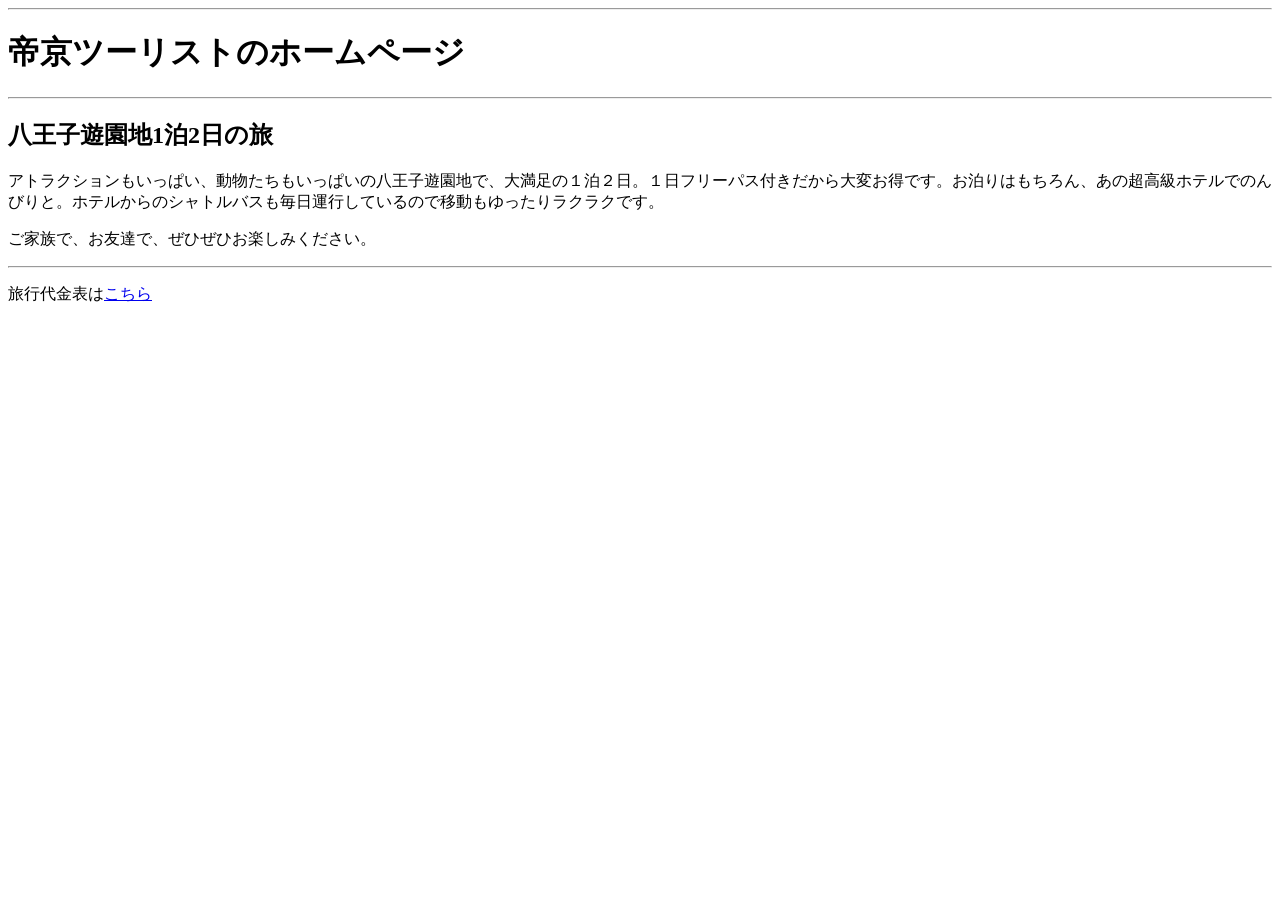
==== index.html @ fe3528b6 "Create index.html" ====
<!DOCTYPE html>
<html lang="ja">
<head>

<link rel="stylesheet"  type="text/css" href="style.css">


<title>帝京ツーリストのホームページ </title>

</head>
<body>
    <title>帝京ツーリストのホームページ</title>
    <hr>
    <h1>帝京ツーリストのホームページ</h1>
    <hr>
    <h2>八王子遊園地1泊2日の旅</h2>
    <p class="note">アトラクションもいっぱい、動物たちもいっぱいの八王子遊園地で、大満足の１泊２日。１日フリーパス付きだから大変お得です。お泊りはもちろん、あの超高級ホテルでのんびりと。ホテルからのシャトルバスも毎日運行しているので移動もゆったりラクラクです。</p><p class="note">ご家族で、お友達で、ぜひぜひお楽しみください。</p>
    <hr>
    <p >旅行代金表は<a href="price_.html">こちら</a></p>

</body>  
</html>
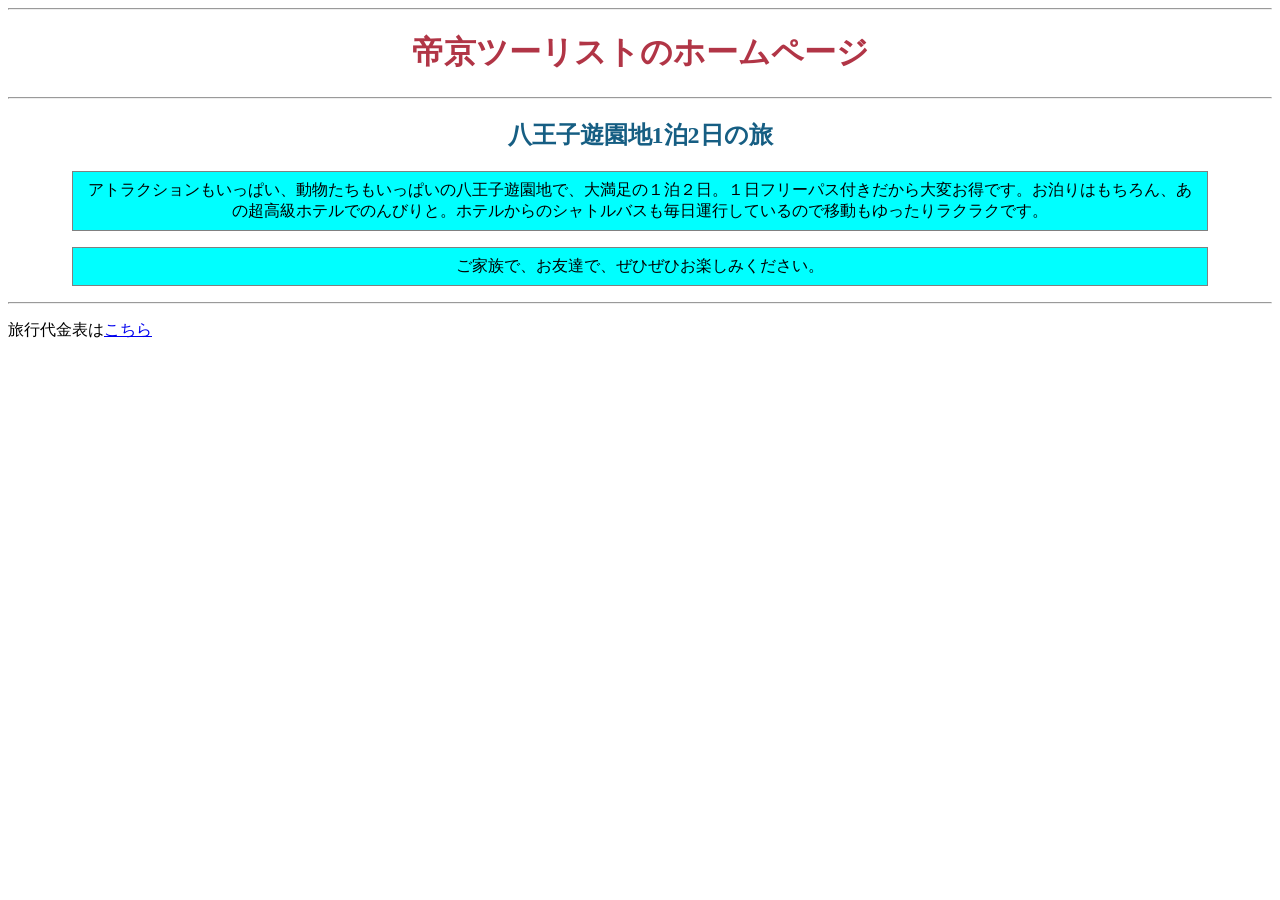
==== commit f9035be1: "Update index.html" ====
--- a/index.html
+++ b/index.html
@@ -16,7 +16,7 @@
     <h2>八王子遊園地1泊2日の旅</h2>
     <p class="note">アトラクションもいっぱい、動物たちもいっぱいの八王子遊園地で、大満足の１泊２日。１日フリーパス付きだから大変お得です。お泊りはもちろん、あの超高級ホテルでのんびりと。ホテルからのシャトルバスも毎日運行しているので移動もゆったりラクラクです。</p><p class="note">ご家族で、お友達で、ぜひぜひお楽しみください。</p>
     <hr>
-    <p >旅行代金表は<a href="price_.html">こちら</a></p>
+    <p >旅行代金表は<a href="price.html">こちら</a></p>
 
 </body>  
 </html>
--- a/style.css
+++ b/style.css
@@ -0,0 +1,19 @@
+h1 { 
+    color: #B13546;
+text-align: center;
+}
+
+h2 {
+    color: #165E83;
+text-align: center;
+}
+
+p.note {
+    border: thin gray solid;
+    margin: 1em 4em;
+    padding: 0.5em;
+    background-color: #FFFF99; 
+    font-size: 12pt;
+    background-color: #00FFFF;
+text-align: center;
+}
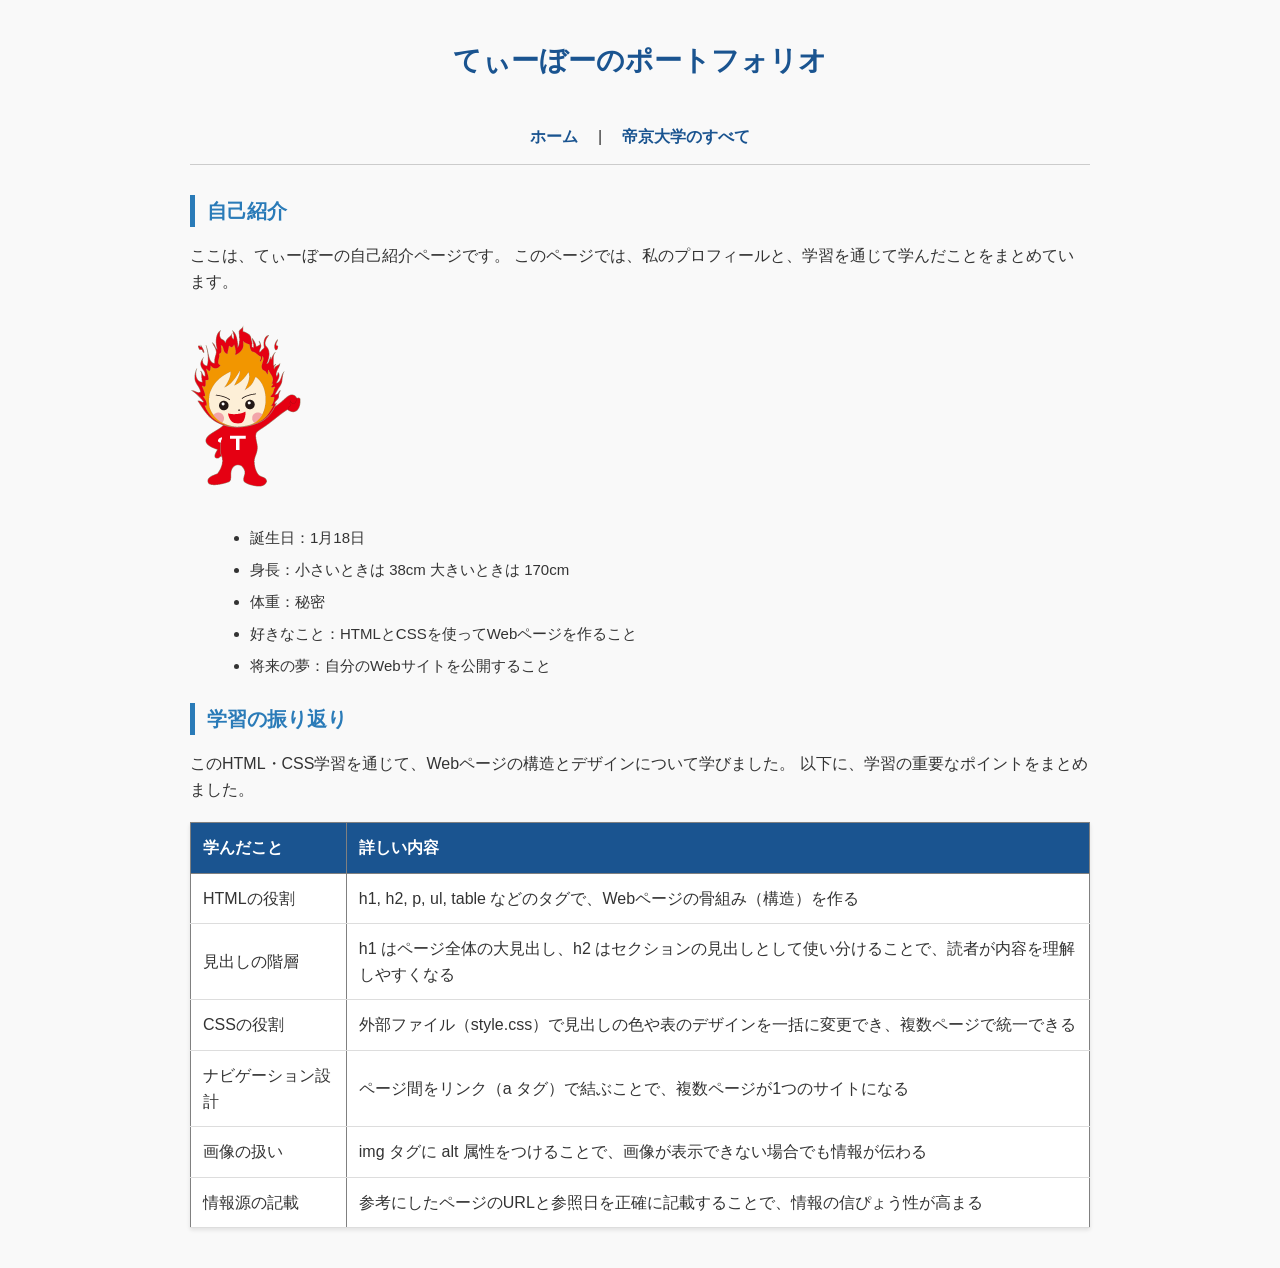
==== commit e8ed7d5c: "Add files via upload" ====
--- a/index.html
+++ b/index.html
@@ -1,22 +1,106 @@
-<!DOCTYPE html>
-<html lang="ja">
-<head>
-
-<link rel="stylesheet"  type="text/css" href="style.css">
-
-
-<title>帝京ツーリストのホームページ </title>
-
-</head>
-<body>
-    <title>帝京ツーリストのホームページ</title>
-    <hr>
-    <h1>帝京ツーリストのホームページ</h1>
-    <hr>
-    <h2>八王子遊園地1泊2日の旅</h2>
-    <p class="note">アトラクションもいっぱい、動物たちもいっぱいの八王子遊園地で、大満足の１泊２日。１日フリーパス付きだから大変お得です。お泊りはもちろん、あの超高級ホテルでのんびりと。ホテルからのシャトルバスも毎日運行しているので移動もゆったりラクラクです。</p><p class="note">ご家族で、お友達で、ぜひぜひお楽しみください。</p>
-    <hr>
-    <p >旅行代金表は<a href="price.html">こちら</a></p>
-
-</body>  
-</html>
+<!--以下の12th.htmlの穴埋め部分を埋めてください。-->
+
+<!DOCTYPE html>
+<html lang="ja">
+<head>
+  <meta charset="utf-8" />
+  <meta name="viewport" content="width=device-width, initial-scale=1.0">
+   <title>てぃーぼーのポートフォリオ</title>
+  <link rel="stylesheet" href="style.css">
+</head>
+
+<body>
+
+  <h1>てぃーぼーのポートフォリオ</h1>
+  <!-- ナビゲーション -->
+  <nav>
+    <a href="index.html">ホーム</a> | 
+    <a href="teikyo.html">帝京大学のすべて</a>
+  </nav>
+
+  <!-- 自己紹介セクション -->
+  <h2>自己紹介</h2>
+  <p>
+    ここは、てぃーぼーの自己紹介ページです。
+    このページでは、私のプロフィールと、学習を通じて学んだことをまとめています。
+  </p>
+
+  <!-- プロフィール画像 -->
+  <p>
+    <img src="tibo.gif" alt="てぃーぼーの写真">
+      
+    </p>
+
+  <!-- 自己紹介リスト（3件以上） -->
+  <ul>
+    <li>誕生日：1月18日</li>
+    <li>身長：小さいときは 38cm 大きいときは 170cm</li>
+    <li>体重：秘密</li>
+    <li>好きなこと：HTMLとCSSを使ってWebページを作ること</li>
+    <li>将来の夢：自分のWebサイトを公開すること</li>
+  </ul>
+
+  <h2>学習の振り返り</h2>
+  <p>
+    このHTML・CSS学習を通じて、Webページの構造とデザインについて学びました。
+    以下に、学習の重要なポイントをまとめました。
+  </p>
+
+  <table border>
+    <tr>
+      <th>学んだこと</th>
+      <th>詳しい内容</th>
+    </tr>
+    <tr>
+      <td>HTMLの役割</td>
+      <td>h1, h2, p, ul, table などのタグで、Webページの骨組み（構造）を作る</td>
+    </tr>
+    <tr>
+      <td>見出しの階層</td>
+      <td>h1 はページ全体の大見出し、h2 はセクションの見出しとして使い分けることで、読者が内容を理解しやすくなる</td>
+    </tr>
+    <tr>
+      <td>CSSの役割</td>
+      <td>外部ファイル（style.css）で見出しの色や表のデザインを一括に変更でき、複数ページで統一できる</td>
+    </tr>
+    <tr>
+      <td>ナビゲーション設計</td>
+      <td>ページ間をリンク（a タグ）で結ぶことで、複数ページが1つのサイトになる</td>
+    </tr>
+    <tr>
+      <td>画像の扱い</td>
+      <td>img タグに alt 属性をつけることで、画像が表示できない場合でも情報が伝わる</td>
+    </tr>
+    <tr>
+      <td>情報源の記載</td>
+      <td>参考にしたページのURLと参照日を正確に記載することで、情報の信ぴょう性が高まる</td>
+    </tr>
+    
+    </table border>
+
+</body>
+</html>
+
+<!--
+①「<head>」タグの中に必要なメタ要素は何か？（文字コードを指定する）
+
+②「<title>」タグの完全な記述をしてください。（ページのタイトルを指定）タイトルのテキストは「てぃーぼーのポートフォリオ」です。
+
+③ページ全体の大見出しを作成するタグと、そのテキストをすべて記述してください。テキストは「てぃーぼーのポートフォリオ」です。
+
+④「帝京大学のすべて」へのリンクタグを完全に記述してください。
+　（href属性は「teikyo.html」を指定）
+
+⑤「自己紹介」というセクションの見出しを作成するタグと、そのテキストをすべて記述してください。
+
+⑥プロフィール画像を表示するタグを記述してください。ファイル名は「tibo.gif」、alt属性には「てぃーぼーの写真」を指定してください。なお、CodepPen上では画像は表示されません。
+
+⑦番号なしのリストを開始するタグは？
+
+⑧⑦で開いたリストの「閉じタグ」は？
+
+⑨表を開始するタグを記述してください。
+　（border属性を「1」に設定）
+
+⑩⑨で開いた表の「閉じタグ」は？
+-->
--- a/style.css
+++ b/style.css
@@ -1,19 +1,187 @@
-h1 { 
-    color: #B13546;
-text-align: center;
-}
-
-h2 {
-    color: #165E83;
-text-align: center;
-}
-
-p.note {
-    border: thin gray solid;
-    margin: 1em 4em;
-    padding: 0.5em;
-    background-color: #FFFF99; 
-    font-size: 12pt;
-    background-color: #00FFFF;
-text-align: center;
-}
+/*以下のstyle.cssの穴埋め部分を埋めてください。*/
+
+/* BODY全体の基本設定 */
+body{ /*①ページ全体のスタイルを指定するセレクタは？
+*/
+  font-family: "Arial", "Hiragino Sans", sans-serif;
+  line-height: 1.6;
+  color: #333;
+  /*②テキストの色として16進数カラーコード #333 を設定*/
+  background-color: #f9f9f9;
+  margin: 0;
+  padding: 20px;
+}
+
+/* ページ全体の最大幅 */
+body{
+  max-width: 900px;
+  margin: 0 auto;
+  /*③margin プロパティで、上下余白は0、左右余白は自動 auto（中央配置）に指定する値は？
+　（ページを中央配置するための値）
+*/
+}
+
+/* ==========================================
+   見出しのスタイル（セレクタ1）
+   ========================================== */
+
+h1 {
+  font-size: 28px;
+  color: #1a5490;
+  border-bottom:3px  #1a5490 ;
+  /*①
+④h1 要素の下線（border-bottom）の完全な指定値を記述してください。3ピクセルの実線、色は#1a5490（青）
+*/
+  padding-bottom: 10px;
+  margin-bottom: 30px;
+  text-align: center;
+}
+
+h2{
+  /*⑤h2 要素を選択するセレクタは？
+*/
+  font-size: 20px;
+  color: #2a7bb8;
+  margin-top: 25px;
+  margin-bottom: 15px;
+  border-left: 5px solid #2a7bb8;
+  padding-left: 12px;
+}
+
+/* ==========================================
+   段落と基本テキスト（セレクタ2）
+   ========================================== */
+
+p.note{
+  /*⑥段落（p要素）のスタイルを指定するセレクタは？
+*/
+  font-size: 15px;
+  margin-bottom: 15px;
+  line-height: 1.8;
+}
+
+/* リストのスタイル */
+ul,ol{
+  /*⑦番号なしリスト（ul）と番号付きリスト（ol）の両方を指定する記述は？（カンマで区切る）
+*/
+  margin-left: 20px;
+  margin-bottom: 20px;
+}
+
+li {
+  margin-bottom: 8px;
+  font-size: 15px;
+}
+
+/* ==========================================
+   表のスタイル（セレクタ3）
+   ========================================== */
+
+ table{
+  /*
+⑧表全体のスタイルを指定するセレクタは？*/
+  width: 100%;
+  border-collapse: collapse;
+  margin: 20px 0;
+  background-color: #fff;
+  box-shadow: 0 2px 4px rgba(0,0,0,0.1);
+}
+
+table th {
+  /*⑨表のヘッダーセル（th要素）を選択するセレクタは？
+　（table と th の間に何を入れるか？）
+*/
+  background-color: #1a5490;
+  color: #fff;
+  padding: 12px;
+  text-align: left;
+  font-weight: bold;
+}
+
+table td{
+  /*
+⑩表のデータセル（td要素）を選択するセレクタは？
+　（table と td の間に何を入れるか？）*/
+  padding: 12px;
+  border-bottom: 1px solid #ddd;
+}
+
+table tr:hover {
+  background-color: #f0f7ff;
+}
+
+/* ==========================================
+   その他の要素
+   ========================================== */
+
+/* ナビゲーション */
+nav {
+  text-align: center;
+  margin-bottom: 30px;
+  padding-bottom: 15px;
+  border-bottom: 1px solid #ccc;
+}
+
+nav a {
+  color: #1a5490;
+  text-decoration: none;
+  margin: 0 15px;
+  font-weight: bold;
+}
+
+nav a:hover {
+  color: #0d3a6b;
+  text-decoration: underline;
+}
+
+/* リンク */
+a {
+  color: #1a5490;
+  text-decoration: none;
+}
+
+a:hover {
+  text-decoration: underline;
+}
+
+/* 画像 */
+img {
+  max-width: 100%;
+  height: auto;
+  margin: 15px 0;
+  border-radius: 5px;
+}
+
+/* イタリック（図表の説明など） */
+em {
+  display: block;
+  font-size: 13px;
+  color: #666;
+  font-style: italic;
+  margin-top: 8px;
+}
+
+/*
+①ページ全体のスタイルを指定するセレクタは？
+
+②テキストの色として16進数カラーコード #333 を設定
+
+③margin プロパティで、上下余白は0、左右余白は自動 auto（中央配置）に指定する値は？
+　（ページを中央配置するための値）
+
+④h1 要素の下線（border-bottom）の完全な指定値を記述してください。3ピクセルの実線、色は#1a5490（青）
+
+⑤h2 要素を選択するセレクタは？
+
+⑥段落（p要素）のスタイルを指定するセレクタは？
+
+⑦番号なしリスト（ul）と番号付きリスト（ol）の両方を指定する記述は？（カンマで区切る）
+
+⑧表全体のスタイルを指定するセレクタは？
+
+⑨表のヘッダーセル（th要素）を選択するセレクタは？
+　（table と th の間に何を入れるか？）
+
+⑩表のデータセル（td要素）を選択するセレクタは？
+　（table と td の間に何を入れるか？）
+*/
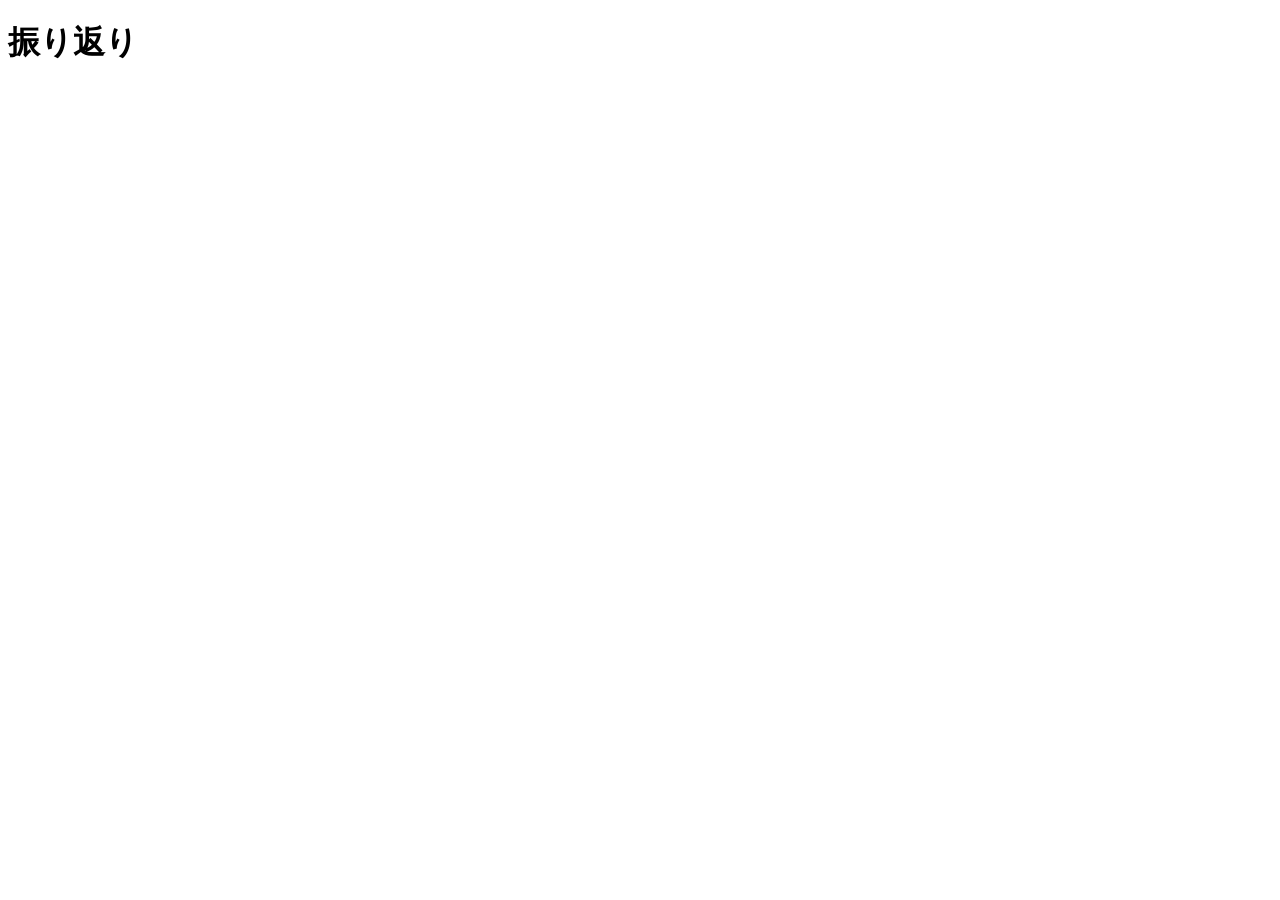
==== commit ae110755: "Add files via upload" ====
--- a/index.html
+++ b/index.html
@@ -1,106 +1,12 @@
-<!--以下の12th.htmlの穴埋め部分を埋めてください。-->
-
 <!DOCTYPE html>
-<html lang="ja">
+<html lang="en">
 <head>
-  <meta charset="utf-8" />
-  <meta name="viewport" content="width=device-width, initial-scale=1.0">
-   <title>てぃーぼーのポートフォリオ</title>
-  <link rel="stylesheet" href="style.css">
+    <meta charset="UTF-8">
+    <meta name="viewport" content="width=device-width, initial-scale=1.0">
+    <title>学習の振り返り</title>
 </head>
-
 <body>
-
-  <h1>てぃーぼーのポートフォリオ</h1>
-  <!-- ナビゲーション -->
-  <nav>
-    <a href="index.html">ホーム</a> | 
-    <a href="teikyo.html">帝京大学のすべて</a>
-  </nav>
-
-  <!-- 自己紹介セクション -->
-  <h2>自己紹介</h2>
-  <p>
-    ここは、てぃーぼーの自己紹介ページです。
-    このページでは、私のプロフィールと、学習を通じて学んだことをまとめています。
-  </p>
-
-  <!-- プロフィール画像 -->
-  <p>
-    <img src="tibo.gif" alt="てぃーぼーの写真">
-      
-    </p>
-
-  <!-- 自己紹介リスト（3件以上） -->
-  <ul>
-    <li>誕生日：1月18日</li>
-    <li>身長：小さいときは 38cm 大きいときは 170cm</li>
-    <li>体重：秘密</li>
-    <li>好きなこと：HTMLとCSSを使ってWebページを作ること</li>
-    <li>将来の夢：自分のWebサイトを公開すること</li>
-  </ul>
-
-  <h2>学習の振り返り</h2>
-  <p>
-    このHTML・CSS学習を通じて、Webページの構造とデザインについて学びました。
-    以下に、学習の重要なポイントをまとめました。
-  </p>
-
-  <table border>
-    <tr>
-      <th>学んだこと</th>
-      <th>詳しい内容</th>
-    </tr>
-    <tr>
-      <td>HTMLの役割</td>
-      <td>h1, h2, p, ul, table などのタグで、Webページの骨組み（構造）を作る</td>
-    </tr>
-    <tr>
-      <td>見出しの階層</td>
-      <td>h1 はページ全体の大見出し、h2 はセクションの見出しとして使い分けることで、読者が内容を理解しやすくなる</td>
-    </tr>
-    <tr>
-      <td>CSSの役割</td>
-      <td>外部ファイル（style.css）で見出しの色や表のデザインを一括に変更でき、複数ページで統一できる</td>
-    </tr>
-    <tr>
-      <td>ナビゲーション設計</td>
-      <td>ページ間をリンク（a タグ）で結ぶことで、複数ページが1つのサイトになる</td>
-    </tr>
-    <tr>
-      <td>画像の扱い</td>
-      <td>img タグに alt 属性をつけることで、画像が表示できない場合でも情報が伝わる</td>
-    </tr>
-    <tr>
-      <td>情報源の記載</td>
-      <td>参考にしたページのURLと参照日を正確に記載することで、情報の信ぴょう性が高まる</td>
-    </tr>
+    <h1>振り返り</h1>
     
-    </table border>
-
 </body>
-</html>
-
-<!--
-①「<head>」タグの中に必要なメタ要素は何か？（文字コードを指定する）
-
-②「<title>」タグの完全な記述をしてください。（ページのタイトルを指定）タイトルのテキストは「てぃーぼーのポートフォリオ」です。
-
-③ページ全体の大見出しを作成するタグと、そのテキストをすべて記述してください。テキストは「てぃーぼーのポートフォリオ」です。
-
-④「帝京大学のすべて」へのリンクタグを完全に記述してください。
-　（href属性は「teikyo.html」を指定）
-
-⑤「自己紹介」というセクションの見出しを作成するタグと、そのテキストをすべて記述してください。
-
-⑥プロフィール画像を表示するタグを記述してください。ファイル名は「tibo.gif」、alt属性には「てぃーぼーの写真」を指定してください。なお、CodepPen上では画像は表示されません。
-
-⑦番号なしのリストを開始するタグは？
-
-⑧⑦で開いたリストの「閉じタグ」は？
-
-⑨表を開始するタグを記述してください。
-　（border属性を「1」に設定）
-
-⑩⑨で開いた表の「閉じタグ」は？
--->
+</html>
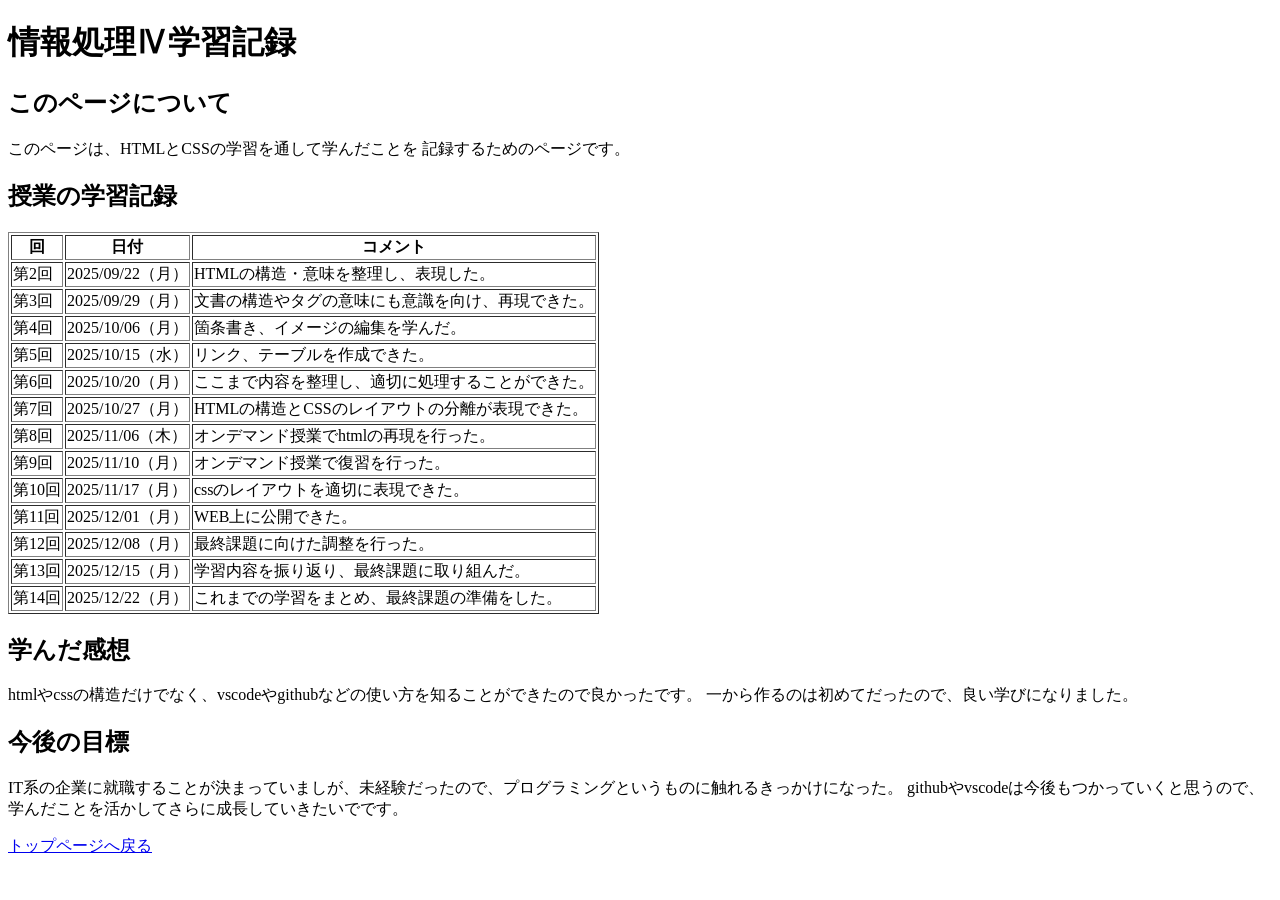
==== commit 545f37a3: "Add files via upload" ====
--- a/index.html
+++ b/index.html
@@ -1,12 +1,124 @@
 <!DOCTYPE html>
-<html lang="en">
+<html lang="ja">
 <head>
-    <meta charset="UTF-8">
-    <meta name="viewport" content="width=device-width, initial-scale=1.0">
-    <title>学習の振り返り</title>
+  <meta charset="utf-8" />
+  <meta name="viewport" content="width=device-width, initial-scale=1.0">
+  <title>情報処理Ⅳ学習記録</title>
+  <link rel="stylesheet" href="style.css">
 </head>
+
 <body>
-    <h1>振り返り</h1>
-    
+
+  <h1>情報処理Ⅳ学習記録</h1>
+
+
+
+  <h2>このページについて</h2>
+  <p>
+    このページは、HTMLとCSSの学習を通して学んだことを
+    記録するためのページです。
+  </p>
+
+  <h2>授業の学習記録</h2>
+
+<table border="1">
+  <tr>
+    <th>回</th>
+    <th>日付</th>
+    <th>コメント</th>
+  </tr>
+
+  <tr>
+    <td>第2回</td>
+    <td>2025/09/22（月）</td>
+    <td>HTMLの構造・意味を整理し、表現した。</td>
+  </tr>
+
+  <tr>
+    <td>第3回</td>
+    <td>2025/09/29（月）</td>
+    <td>文書の構造やタグの意味にも意識を向け、再現できた。
+</td>
+  </tr>
+
+  <tr>
+    <td>第4回</td>
+    <td>2025/10/06（月）</td>
+    <td>箇条書き、イメージの編集を学んだ。</td>
+  </tr>
+
+  <tr>
+    <td>第5回</td>
+    <td>2025/10/15（水）</td>
+    <td>リンク、テーブルを作成できた。</td>
+  </tr>
+
+  <tr>
+    <td>第6回</td>
+    <td>2025/10/20（月）</td>
+    <td>ここまで内容を整理し、適切に処理することができた。</td>
+  </tr>
+
+  <tr>
+    <td>第7回</td>
+    <td>2025/10/27（月）</td>
+    <td>HTMLの構造とCSSのレイアウトの分離が表現できた。</td>
+  </tr>
+
+  <tr>
+    <td>第8回</td>
+    <td>2025/11/06（木）</td>
+    <td>オンデマンド授業でhtmlの再現を行った。</td>
+  </tr>
+
+  <tr>
+    <td>第9回</td>
+    <td>2025/11/10（月）</td>
+    <td>オンデマンド授業で復習を行った。</td>
+  </tr>
+
+  <tr>
+    <td>第10回</td>
+    <td>2025/11/17（月）</td>
+    <td>cssのレイアウトを適切に表現できた。</td>
+  </tr>
+
+  <tr>
+    <td>第11回</td>
+    <td>2025/12/01（月）</td>
+    <td>WEB上に公開できた。</td>
+  </tr>
+
+  <tr>
+    <td>第12回</td>
+    <td>2025/12/08（月）</td>
+    <td>最終課題に向けた調整を行った。</td>
+  </tr>
+
+  <tr>
+    <td>第13回</td>
+    <td>2025/12/15（月）</td>
+    <td>学習内容を振り返り、最終課題に取り組んだ。</td>
+  </tr>
+
+  <tr>
+    <td>第14回</td>
+    <td>2025/12/22（月）</td>
+    <td>これまでの学習をまとめ、最終課題の準備をした。</td>
+  </tr>
+
+</table>
+
+  <h2>学んだ感想</h2>
+  <p>htmlやcssの構造だけでなく、vscodeやgithubなどの使い方を知ることができたので良かったです。
+  一から作るのは初めてだったので、良い学びになりました。</p>
+  
+
+  <h2>今後の目標</h2>
+  <p>IT系の企業に就職することが決まっていましが、未経験だったので、プログラミングというものに触れるきっかけになった。
+  githubやvscodeは今後もつかっていくと思うので、学んだことを活かしてさらに成長していきたいでです。</p>
+
+  
+<a href="index3.html">トップページへ戻る</a>
 </body>
-</html>+</html>
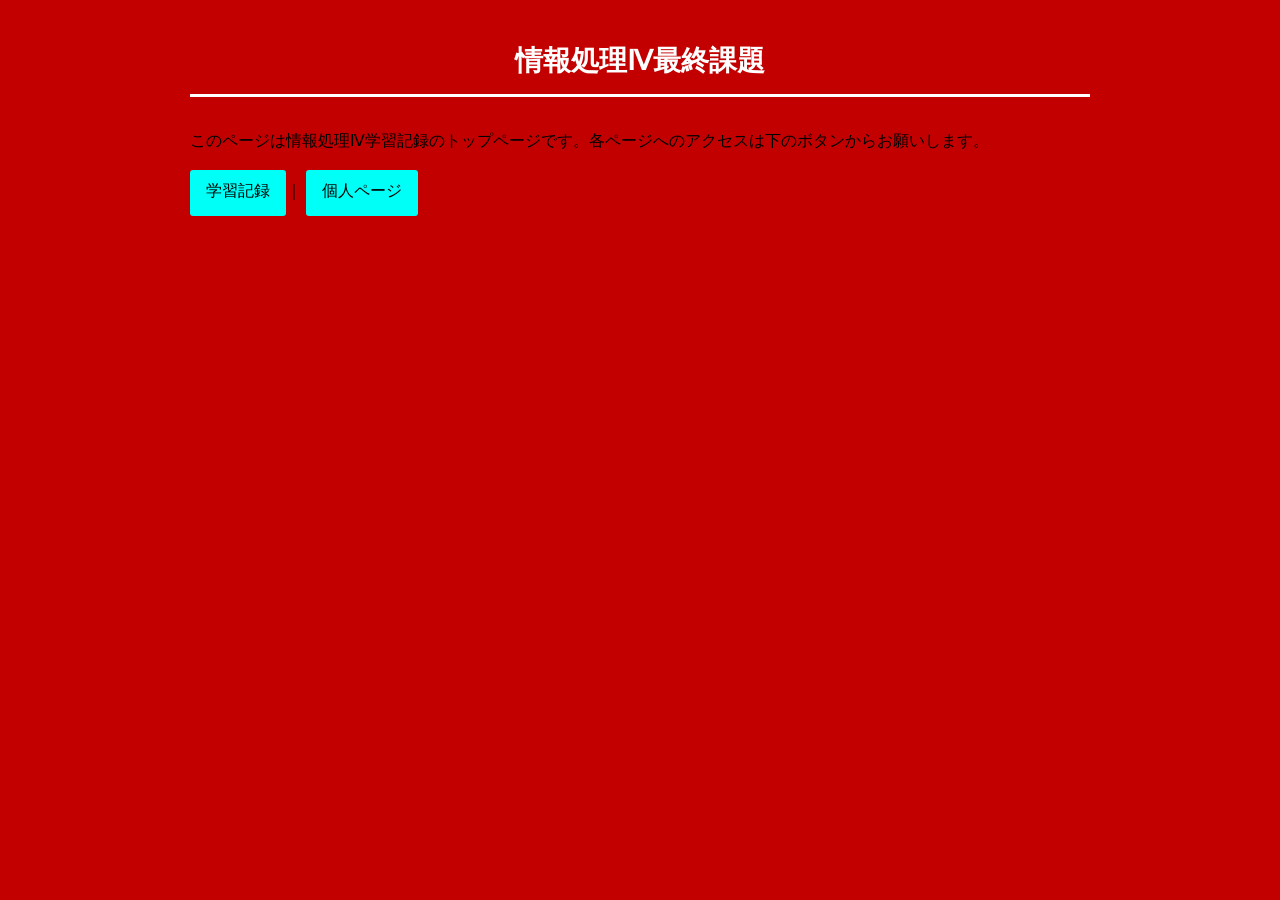
==== commit bd0f215b: "Update and rename index3.html to index.html" ====
--- a/index.html
+++ b/index.html
@@ -1,124 +1,19 @@
 <!DOCTYPE html>
-<html lang="ja">
+<html lang="en">
 <head>
-  <meta charset="utf-8" />
-  <meta name="viewport" content="width=device-width, initial-scale=1.0">
-  <title>情報処理Ⅳ学習記録</title>
-  <link rel="stylesheet" href="style.css">
-</head>
-
-<body>
-
-  <h1>情報処理Ⅳ学習記録</h1>
+    <meta charset="UTF-8">
+    <meta name="viewport" content="width=device-width, initial-scale=1.0">
+    <title>ホーム</title>
+     <link rel="stylesheet" href="style.css">
 
 
+</head>
+<body>
+   <h1>情報処理Ⅳ最終課題</h1> 
+<p>このページは情報処理Ⅳ学習記録のトップページです。各ページへのアクセスは下のボタンからお願いします。</p>
 
-  <h2>このページについて</h2>
-  <p>
-    このページは、HTMLとCSSの学習を通して学んだことを
-    記録するためのページです。
-  </p>
-
-  <h2>授業の学習記録</h2>
-
-<table border="1">
-  <tr>
-    <th>回</th>
-    <th>日付</th>
-    <th>コメント</th>
-  </tr>
-
-  <tr>
-    <td>第2回</td>
-    <td>2025/09/22（月）</td>
-    <td>HTMLの構造・意味を整理し、表現した。</td>
-  </tr>
-
-  <tr>
-    <td>第3回</td>
-    <td>2025/09/29（月）</td>
-    <td>文書の構造やタグの意味にも意識を向け、再現できた。
-</td>
-  </tr>
-
-  <tr>
-    <td>第4回</td>
-    <td>2025/10/06（月）</td>
-    <td>箇条書き、イメージの編集を学んだ。</td>
-  </tr>
-
-  <tr>
-    <td>第5回</td>
-    <td>2025/10/15（水）</td>
-    <td>リンク、テーブルを作成できた。</td>
-  </tr>
-
-  <tr>
-    <td>第6回</td>
-    <td>2025/10/20（月）</td>
-    <td>ここまで内容を整理し、適切に処理することができた。</td>
-  </tr>
-
-  <tr>
-    <td>第7回</td>
-    <td>2025/10/27（月）</td>
-    <td>HTMLの構造とCSSのレイアウトの分離が表現できた。</td>
-  </tr>
-
-  <tr>
-    <td>第8回</td>
-    <td>2025/11/06（木）</td>
-    <td>オンデマンド授業でhtmlの再現を行った。</td>
-  </tr>
-
-  <tr>
-    <td>第9回</td>
-    <td>2025/11/10（月）</td>
-    <td>オンデマンド授業で復習を行った。</td>
-  </tr>
-
-  <tr>
-    <td>第10回</td>
-    <td>2025/11/17（月）</td>
-    <td>cssのレイアウトを適切に表現できた。</td>
-  </tr>
-
-  <tr>
-    <td>第11回</td>
-    <td>2025/12/01（月）</td>
-    <td>WEB上に公開できた。</td>
-  </tr>
-
-  <tr>
-    <td>第12回</td>
-    <td>2025/12/08（月）</td>
-    <td>最終課題に向けた調整を行った。</td>
-  </tr>
-
-  <tr>
-    <td>第13回</td>
-    <td>2025/12/15（月）</td>
-    <td>学習内容を振り返り、最終課題に取り組んだ。</td>
-  </tr>
-
-  <tr>
-    <td>第14回</td>
-    <td>2025/12/22（月）</td>
-    <td>これまでの学習をまとめ、最終課題の準備をした。</td>
-  </tr>
-
-</table>
-
-  <h2>学んだ感想</h2>
-  <p>htmlやcssの構造だけでなく、vscodeやgithubなどの使い方を知ることができたので良かったです。
-  一から作るのは初めてだったので、良い学びになりました。</p>
-  
-
-  <h2>今後の目標</h2>
-  <p>IT系の企業に就職することが決まっていましが、未経験だったので、プログラミングというものに触れるきっかけになった。
-  githubやvscodeは今後もつかっていくと思うので、学んだことを活かしてさらに成長していきたいでです。</p>
-
-  
-<a href="index3.html">トップページへ戻る</a>
+    <a href="index.html" class="btn-square">学習記録</a>｜
+    
+    <a href="index2.html" class="btn-square">個人ページ</a>
 </body>
-</html>
+</html
--- a/style.css
+++ b/style.css
@@ -0,0 +1,131 @@
+body {
+  font-family: "Arial", "Hiragino Sans", sans-serif;
+  line-height: 1.6;
+  color: #000000;              
+  background-color: #c30000;   
+  max-width: 900px;
+  margin: 0 auto;
+  padding: 20px;
+}
+
+h1 {
+  font-size: 28px;
+  color: #ffffff;              
+  border-bottom: 3px solid #ffffff;
+  padding-bottom: 10px;
+  margin-bottom: 30px;
+  text-align: center;
+}
+
+h2 {
+  font-size: 20px;
+  color: #ffffff;             
+  margin-top: 25px;
+  margin-bottom: 15px;
+  border-left: 5px solid #ffffff;
+  padding-left: 12px;
+}
+
+h3 {font-size: 20px;
+  color: #ffffff;             
+  margin-top: 25px;
+  margin-bottom: 15px;
+   
+}
+
+p {
+  margin-bottom: 15px;
+  line-height: 1.8;
+  color: #000000;
+}
+
+ul, ol {
+  margin-left: 20px;
+  margin-bottom: 20px;
+}
+
+li {
+  margin-bottom: 8px;
+  font-size: 15px;
+  color: #000000;
+}
+
+table {
+  width: 100%;
+  border-collapse: collapse;
+  margin: 20px 0;
+  background-color: #ffffff;  
+}
+
+table th {
+  background-color: #ffcccc;  
+  color: #000000;             
+  padding: 12px;
+  text-align: left;
+  font-weight: bold;
+}
+
+table td {
+  padding: 12px;
+  border-bottom: 1px solid #000000;
+  color: #000000;
+}
+
+table tr:hover {
+  background-color: #ffe6e6;
+}
+
+
+nav {
+  text-align: center;
+  margin-bottom: 30px;
+  padding-bottom: 15px;
+  border-bottom: 1px solid #000000;
+}
+
+nav a {
+  color: #000000;
+  text-decoration: none;
+  margin: 0 15px;
+  font-weight: bold;
+}
+
+nav a:hover {
+  text-decoration: underline;
+}
+
+
+a {
+  color: #000000;
+  text-decoration: underline;
+}
+
+img {
+  max-width: 100%;
+  height: auto;
+  margin: 15px 0;
+  border-radius: 5px;
+}
+
+
+em {
+  display: block;
+  font-size: 13px;
+  color: #000000;
+  font-style: italic;
+  margin-top: 8px;
+}
+.btn-square {
+  display: inline-block;
+  padding: 0.5em 1em;
+  text-decoration: none;
+  background: #00fff7;
+  color: #000000;
+  border-bottom: solid 4px #00fff7;
+  border-radius: 3px;
+}
+.btn-square:active {
+  -webkit-transform: translateY(4px);
+  transform: translateY(4px);
+  border-bottom: none;
+}
